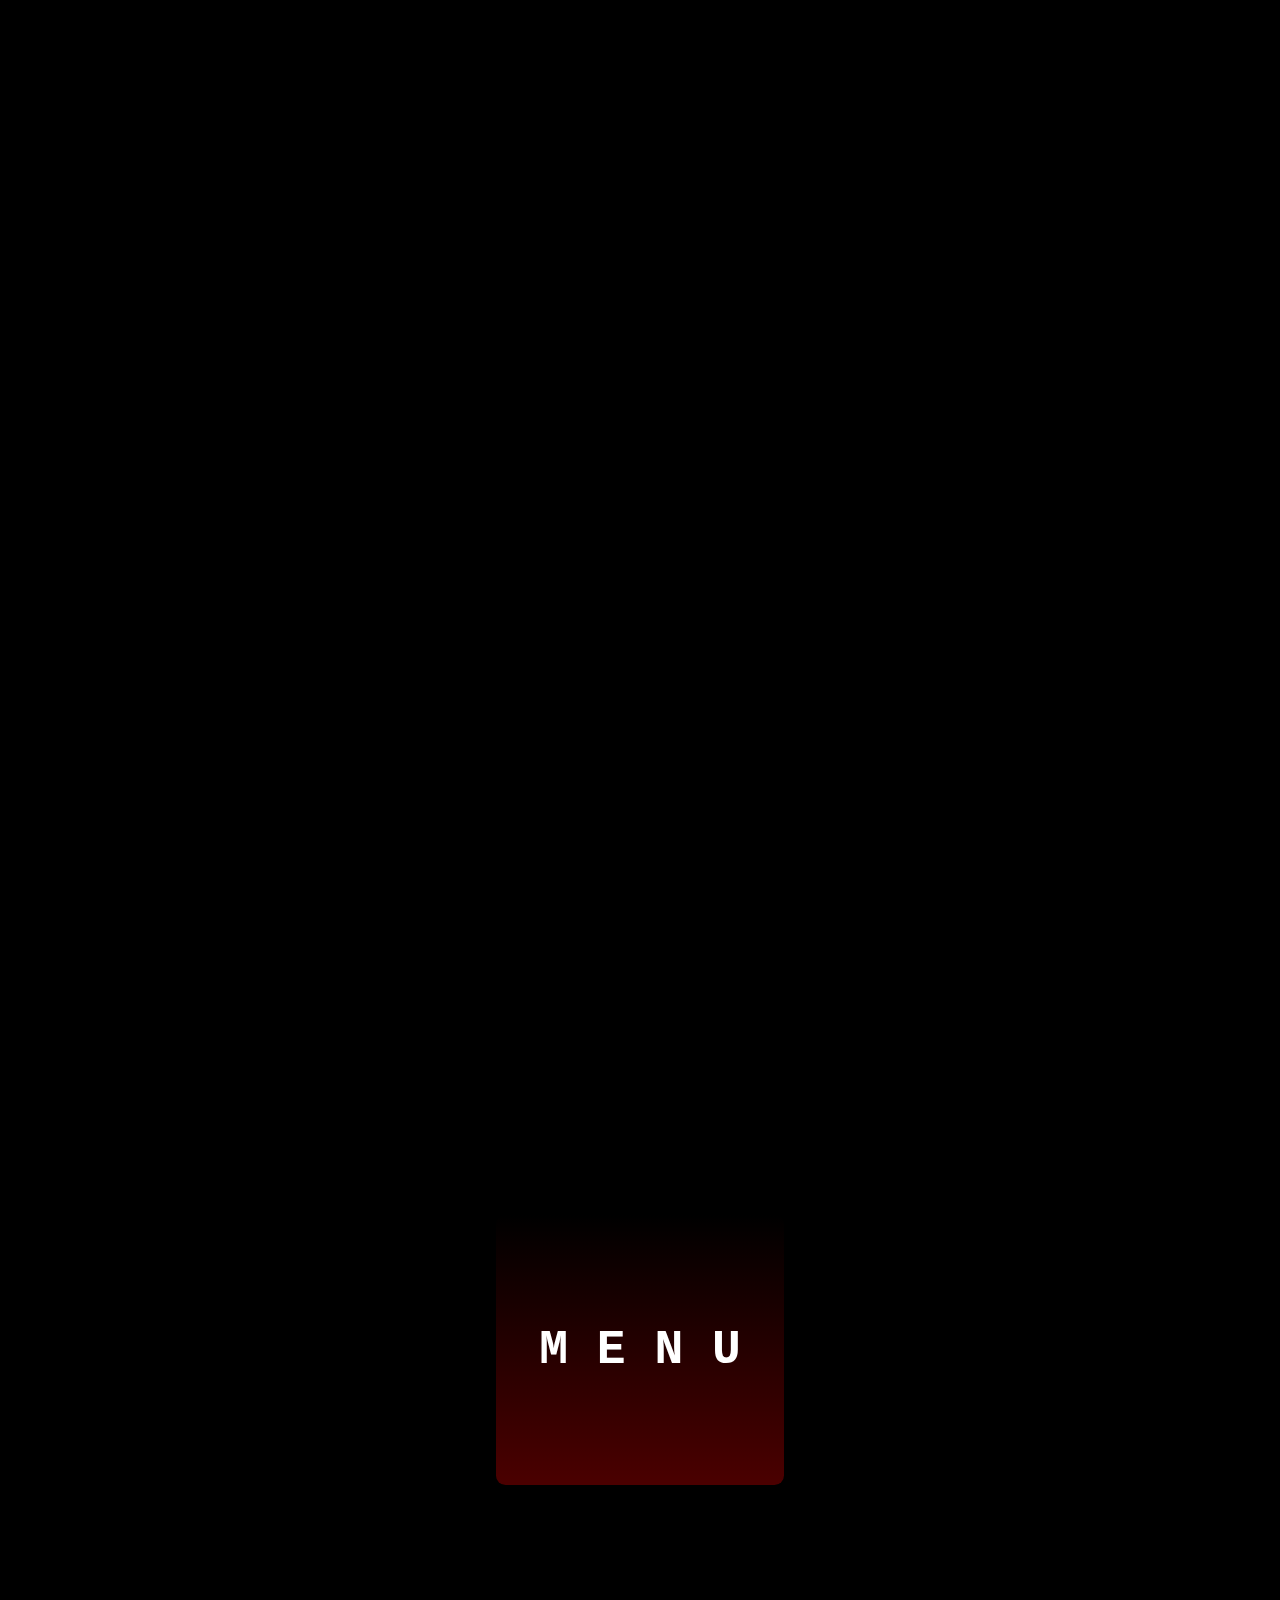
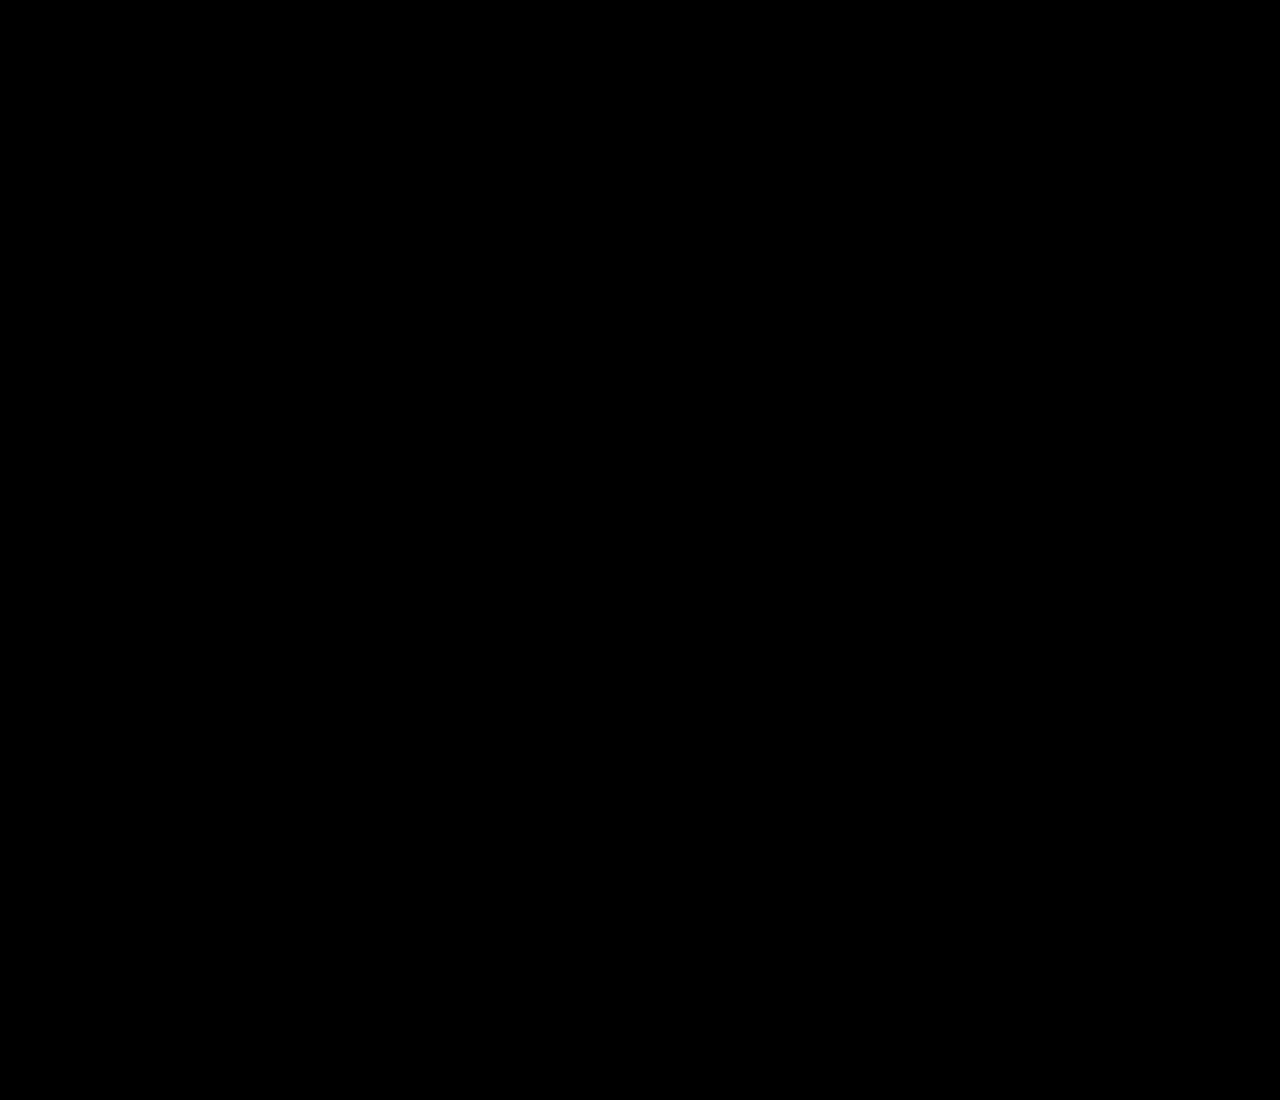
==== blogpost.html @ bfbea928 "cabecera" ====
<!DOCTYPE html>
<html lang="en">

<head>
    <meta charset="UTF-8">
    <meta http-equiv="X-UA-Compatible" content="IE=edge">
    <meta name="viewport" content="width=device-width, initial-scale=1.0">
    <link rel="stylesheet" href="/css/style.css">
    <title>Document</title>
</head>

<body>
    
<h1  class="card"  data-value="M E N U ">M E N U </h1>







    <script src="./js/scritp.js"></script>
</body>

</html>
---- css/style.css ----
.card {
  text-align: center;
  line-height: 30vh;
  font-size: 3rem;
  color: #fff;
  background-image: linear-gradient(rgba(0, 0, 0, 0.651), rgba(255, 0, 0, 0.295));
}

* {
  margin: 0;
  box-sizing: border-box;
}

:root {
  --color-primario:rgb(255, 255, 255);
}

body {
  display: grid;
  place-items: center;
  height: 300vh;
  background-color: black;
  margin: 0rem;
}

.img {
  width: 100%;
}

h1 {
  position: sticky;
  top: 0px;
  gap: 2rem;
  font-family: "Space Mono", monospace;
  font-size: clamp(3rem, 5vw, 6rem);
  color: white;
  padding: 0rem clamp(1rem, 2vw, 3rem);
  border-radius: clamp(0.4rem, 0.75vw, 1rem);
  background-image: linear-gradient(black, red);
  border-right: 4px;
  width: 10ch;
  white-space: nowrap;
  animation: typing 2s steps(10), blink 0.5s infinite step-end alternate;
  overflow: hidden;
}
h1:hover {
  background-color: white;
  color: black;
}

h2 {
  font-family: "Space Mono", monospace;
  font-size: clamp(3rem, 10vw, 10rem);
  color: white;
  padding: 0rem clamp(1rem, 2vw, 3rem);
  border-radius: clamp(0.4rem, 0.75vw, 1rem);
  border-right: 4px solid;
  width: 14ch;
  white-space: nowrap;
  animation: typing 2s steps(14), blink 0.5s infinite step-end alternate;
  overflow: hidden;
}
h2:hover {
  transform: rotate(180deg);
}

.menu {
  height: 70vh;
  background-image: linear-gradient(rgba(0, 0, 0, 0.644), rgba(255, 0, 0, 0.3490196078)), url("https://www.seresmitologicos.net/wp-content/uploads/2011/09/vampiro_murcielago.jpg");
  background-size: cover;
  background-attachment: fixed;
  background-position: center;
}

.title {
  text-align: center;
  line-height: 30vh;
  font-size: 3rem;
  color: #fff;
}

nav {
  background-color: black;
  height: 80px;
  display: flex;
  align-items: center;
  justify-content: center;
  gap: 2rem;
  position: sticky;
  top: 0px;
}

.nav__link {
  color: #fff;
  text-decoration: none;
  font-size: 1.3rem;
}

span {
  top: 0;
  position: fixed;
  z-index: 2;
  color: red;
  display: block;
  font-family: monospace;
  white-space: nowrap;
  border-right: 4px solid;
  width: 20ch;
  animation: typing 5s steps(20), blink 0.5s infinite step-end alternate;
  overflow: hidden;
}

@keyframes typing {
  from {
    width: 0;
  }
}
@keyframes blink {
  50% {
    border-color: transparent;
  }
}

/*# sourceMappingURL=style.css.map */
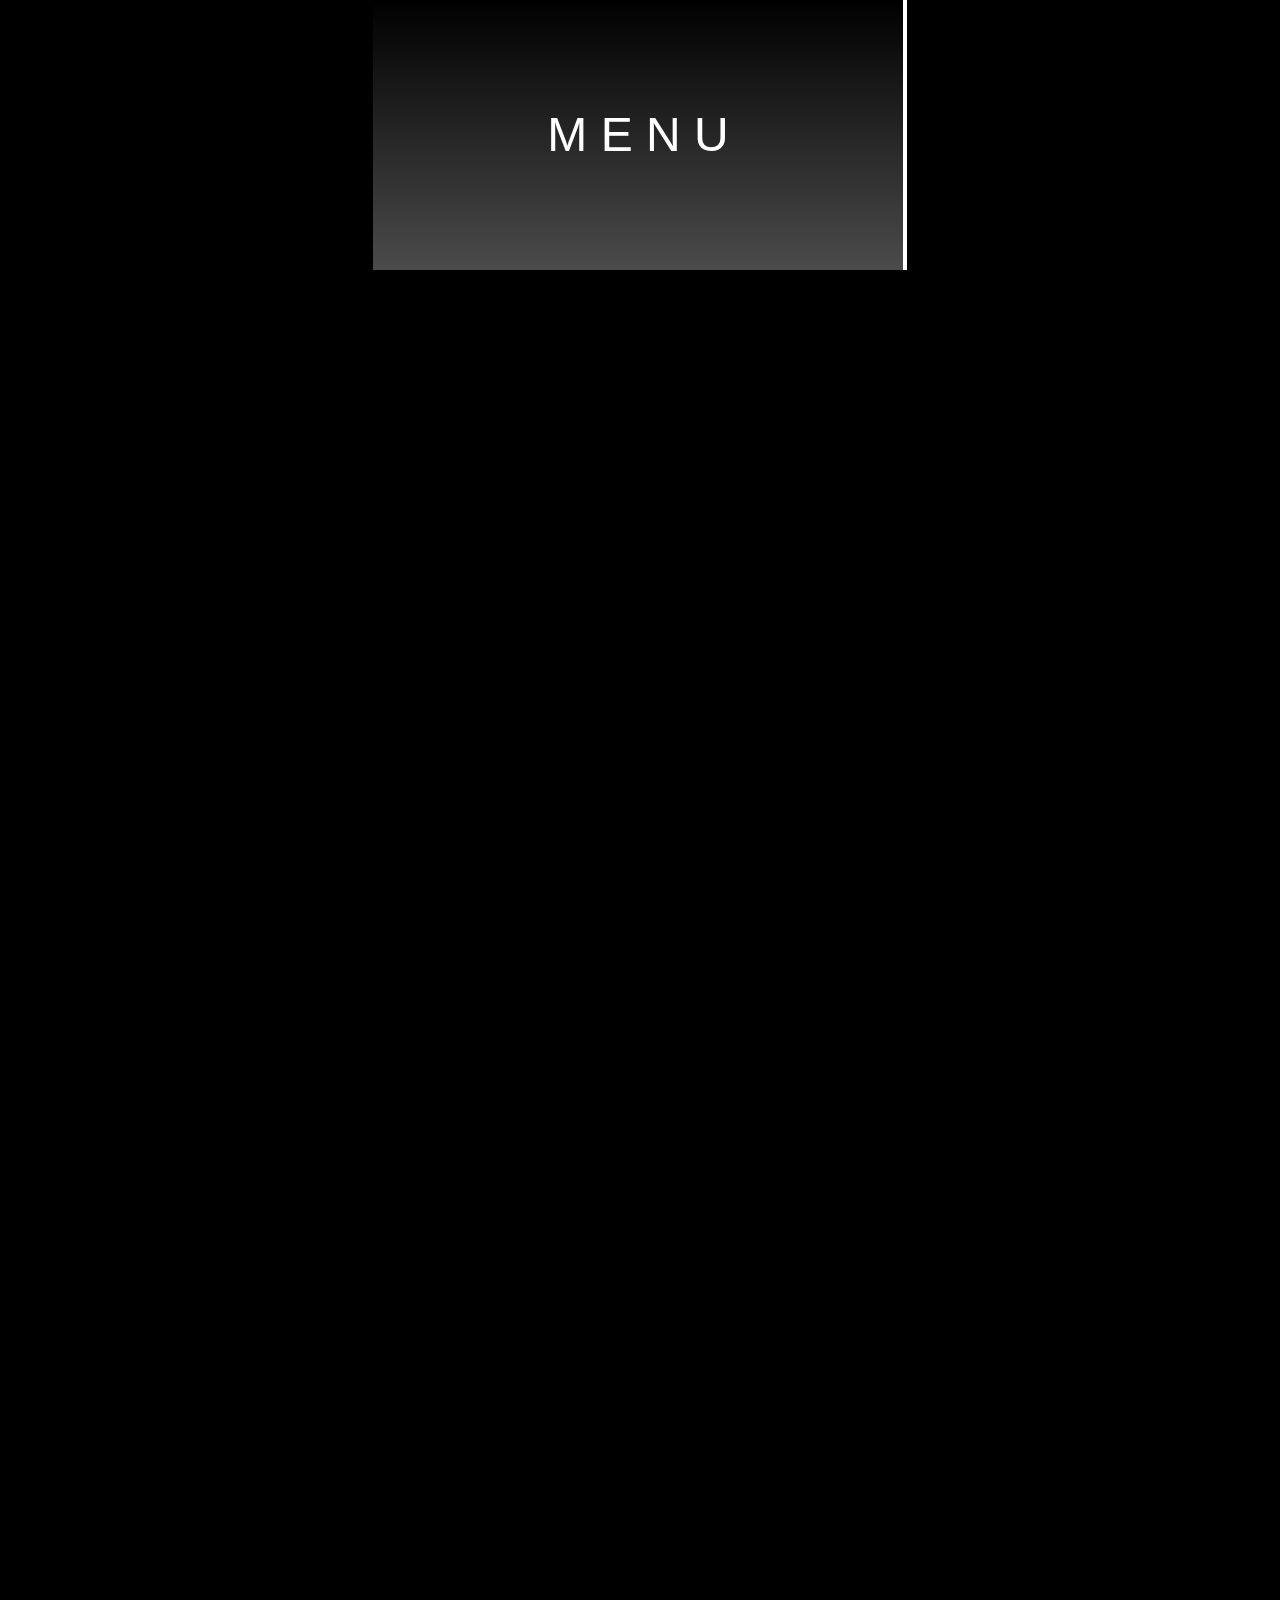
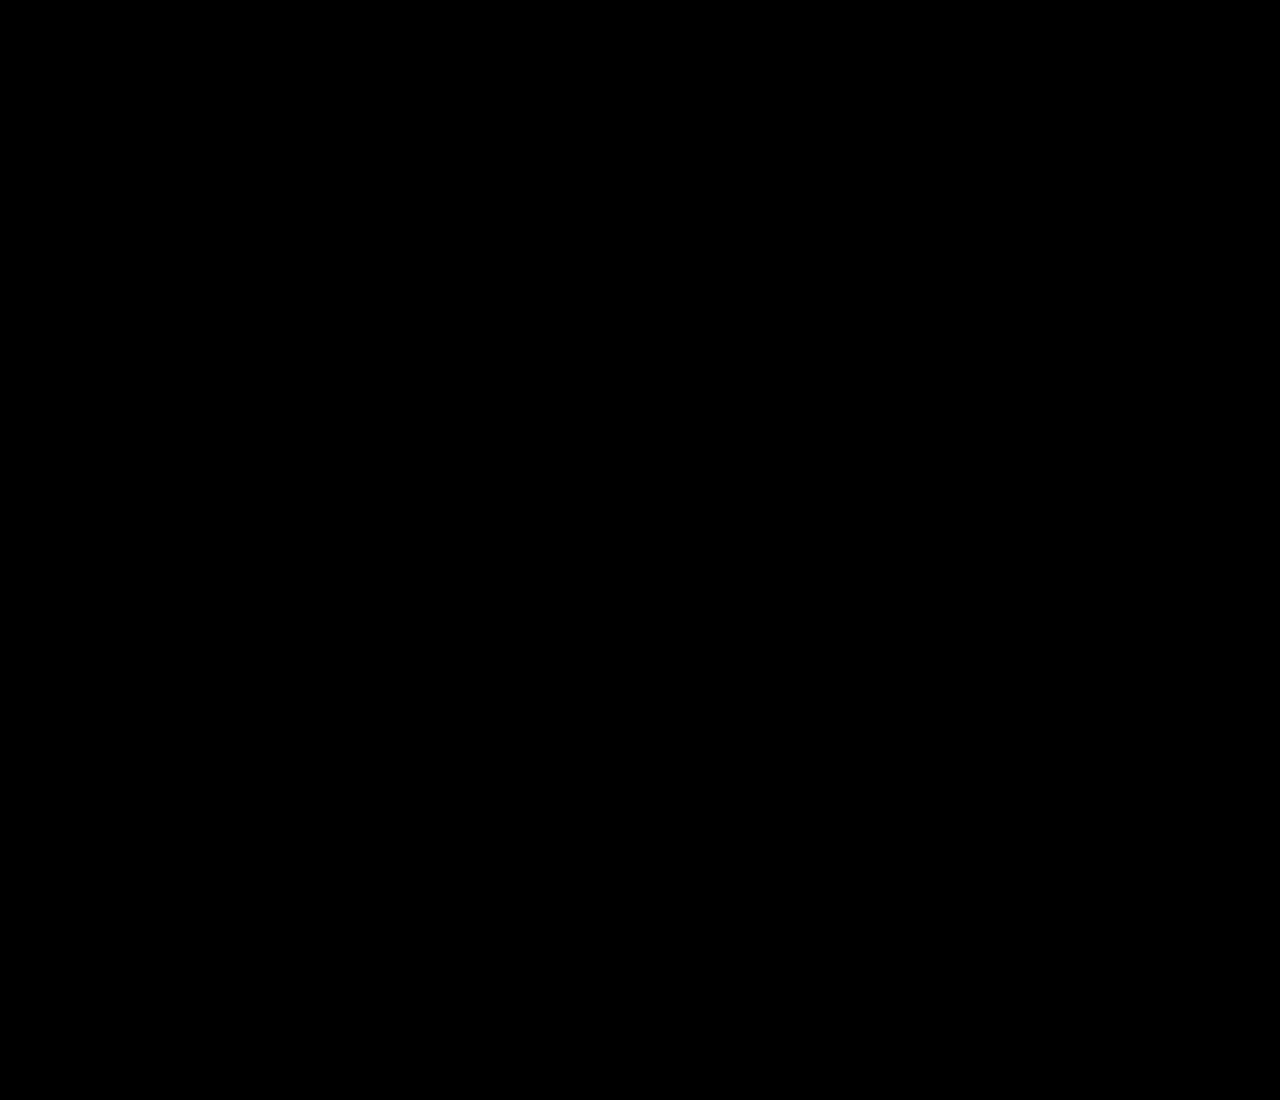
==== commit 10787ef6: "iframe" ====
--- a/blogpost.html
+++ b/blogpost.html
@@ -10,12 +10,15 @@
 </head>
 
 <body>
-    
-<h1  class="card"  data-value="M E N U ">M E N U </h1>
+
+    <span class="card" data-value="M E N U ">M E N U </span>
 
 
 
-
+    <iframe width="560" height="315" src="https://www.youtube.com/embed/VKYOiXX9HvY" title="YouTube video player"
+        frameborder="0"
+        allow="accelerometer; autoplay; clipboard-write; encrypted-media; gyroscope; picture-in-picture; web-share"
+        allowfullscreen></iframe>
 
 
 
--- a/css/style.css
+++ b/css/style.css
@@ -2,8 +2,14 @@
   text-align: center;
   line-height: 30vh;
   font-size: 3rem;
+  font-family: "Franklin Gothic Medium", "Arial Narrow", Arial, sans-serif;
   color: #fff;
-  background-image: linear-gradient(rgba(0, 0, 0, 0.651), rgba(255, 0, 0, 0.295));
+  background-image: linear-gradient(rgba(0, 0, 0, 0.178), rgba(255, 255, 255, 0.295));
+}
+
+iframe {
+  position: sticky;
+  top: 250px;
 }
 
 * {
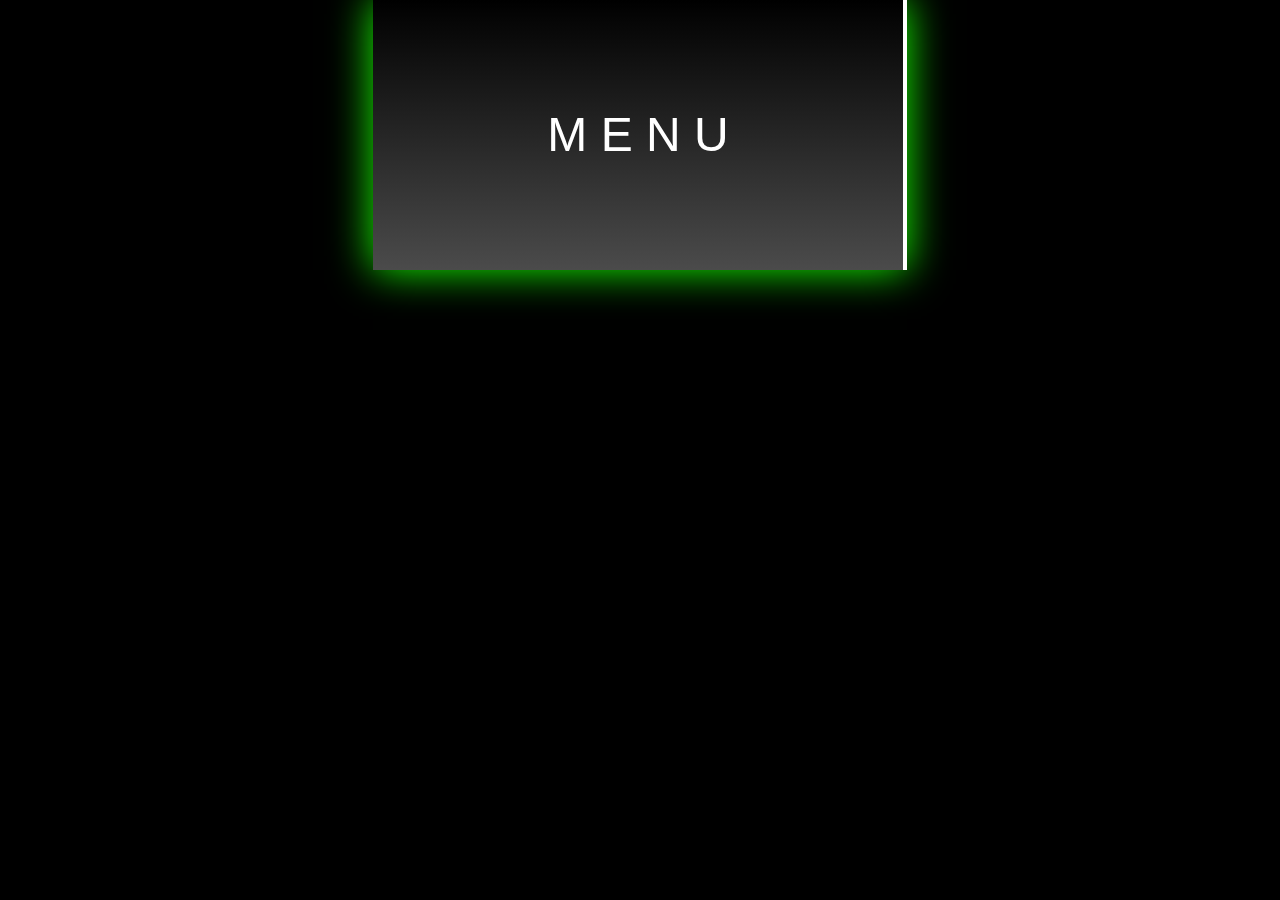
==== commit c02817bd: "conflictos" ====
--- a/blogpost.html
+++ b/blogpost.html
@@ -10,8 +10,8 @@
 </head>
 
 <body>
-
-    <span class="card" data-value="M E N U ">M E N U </span>
+    
+<span  class="card" data-value="M E N U ">M E N U </span>
 
 
 
--- a/css/style.css
+++ b/css/style.css
@@ -1,3 +1,18 @@
+.card {
+  text-align: center;
+  line-height: 10vh;
+  font-size: 3rem;
+  color: #fff;
+  background-image: linear-gradient(rgba(0, 0, 0, 0.651), rgba(0, 255, 170, 0.295));
+  box-shadow: 0 0 40px rgb(21, 255, 0);
+  transition: all 500ms ease;
+}
+.card:hover {
+  transition: all 1000ms ease-in;
+  color: green;
+  background: url("[data-uri]");
+}
+
 .card {
   text-align: center;
   line-height: 30vh;
@@ -24,7 +39,7 @@
 body {
   display: grid;
   place-items: center;
-  height: 300vh;
+  height: 100vh;
   background-color: black;
   margin: 0rem;
 }
@@ -35,7 +50,7 @@
 
 h1 {
   position: sticky;
-  top: 0px;
+  top: 10px;
   gap: 2rem;
   font-family: "Space Mono", monospace;
   font-size: clamp(3rem, 5vw, 6rem);
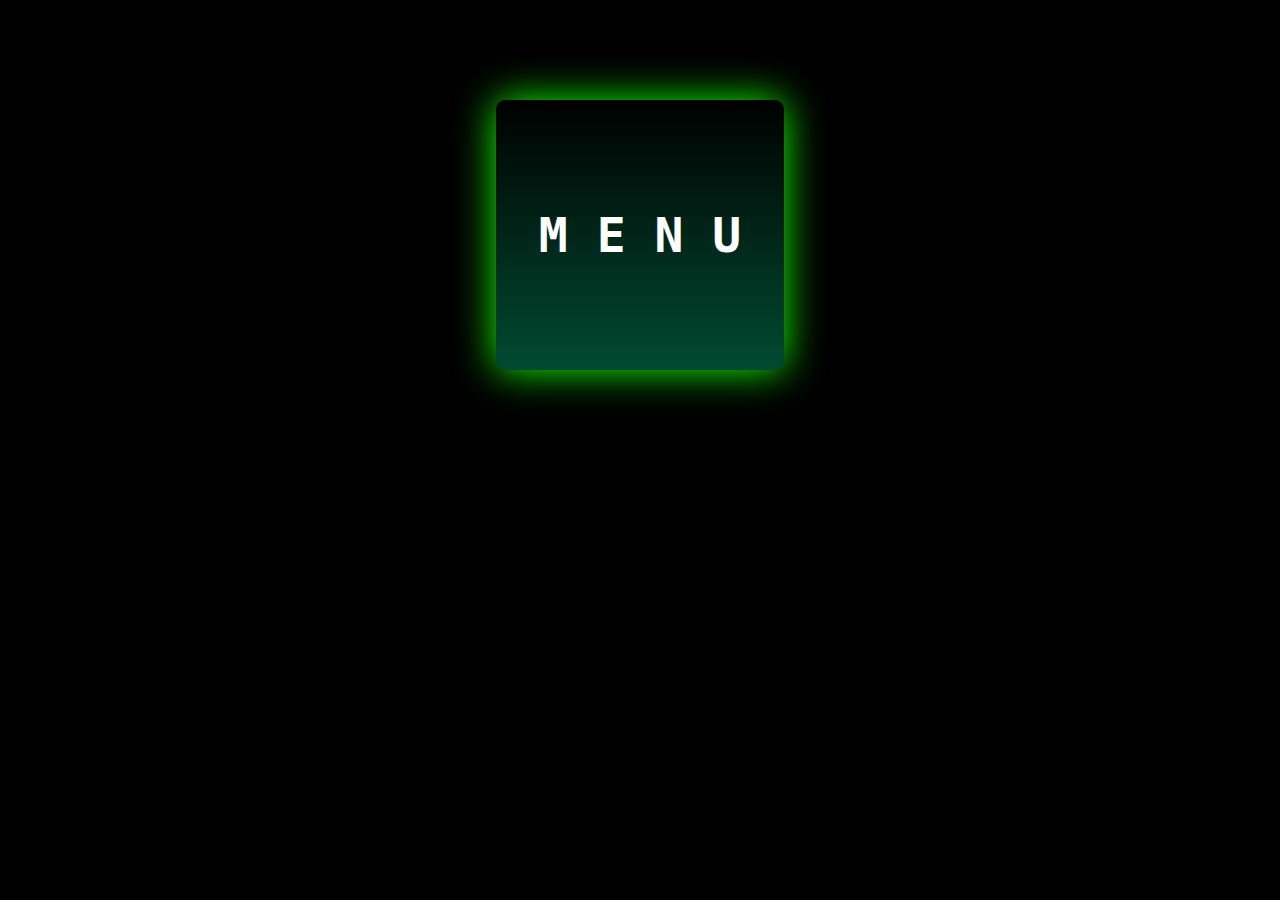
==== commit ad9d3879: "iframe\styles" ====
--- a/blogpost.html
+++ b/blogpost.html
@@ -11,7 +11,7 @@
 
 <body>
     
-<span  class="card" data-value="M E N U ">M E N U </span>
+<h1  class="card" data-value="M E N U ">M E N U </h1>
 
 
 
--- a/css/style.css
+++ b/css/style.css
@@ -1,6 +1,8 @@
 .card {
+  position: sticky;
+  top: 100px;
   text-align: center;
-  line-height: 10vh;
+  line-height: 30vh;
   font-size: 3rem;
   color: #fff;
   background-image: linear-gradient(rgba(0, 0, 0, 0.651), rgba(0, 255, 170, 0.295));
@@ -11,15 +13,6 @@
   transition: all 1000ms ease-in;
   color: green;
   background: url("[data-uri]");
-}
-
-.card {
-  text-align: center;
-  line-height: 30vh;
-  font-size: 3rem;
-  font-family: "Franklin Gothic Medium", "Arial Narrow", Arial, sans-serif;
-  color: #fff;
-  background-image: linear-gradient(rgba(0, 0, 0, 0.178), rgba(255, 255, 255, 0.295));
 }
 
 iframe {
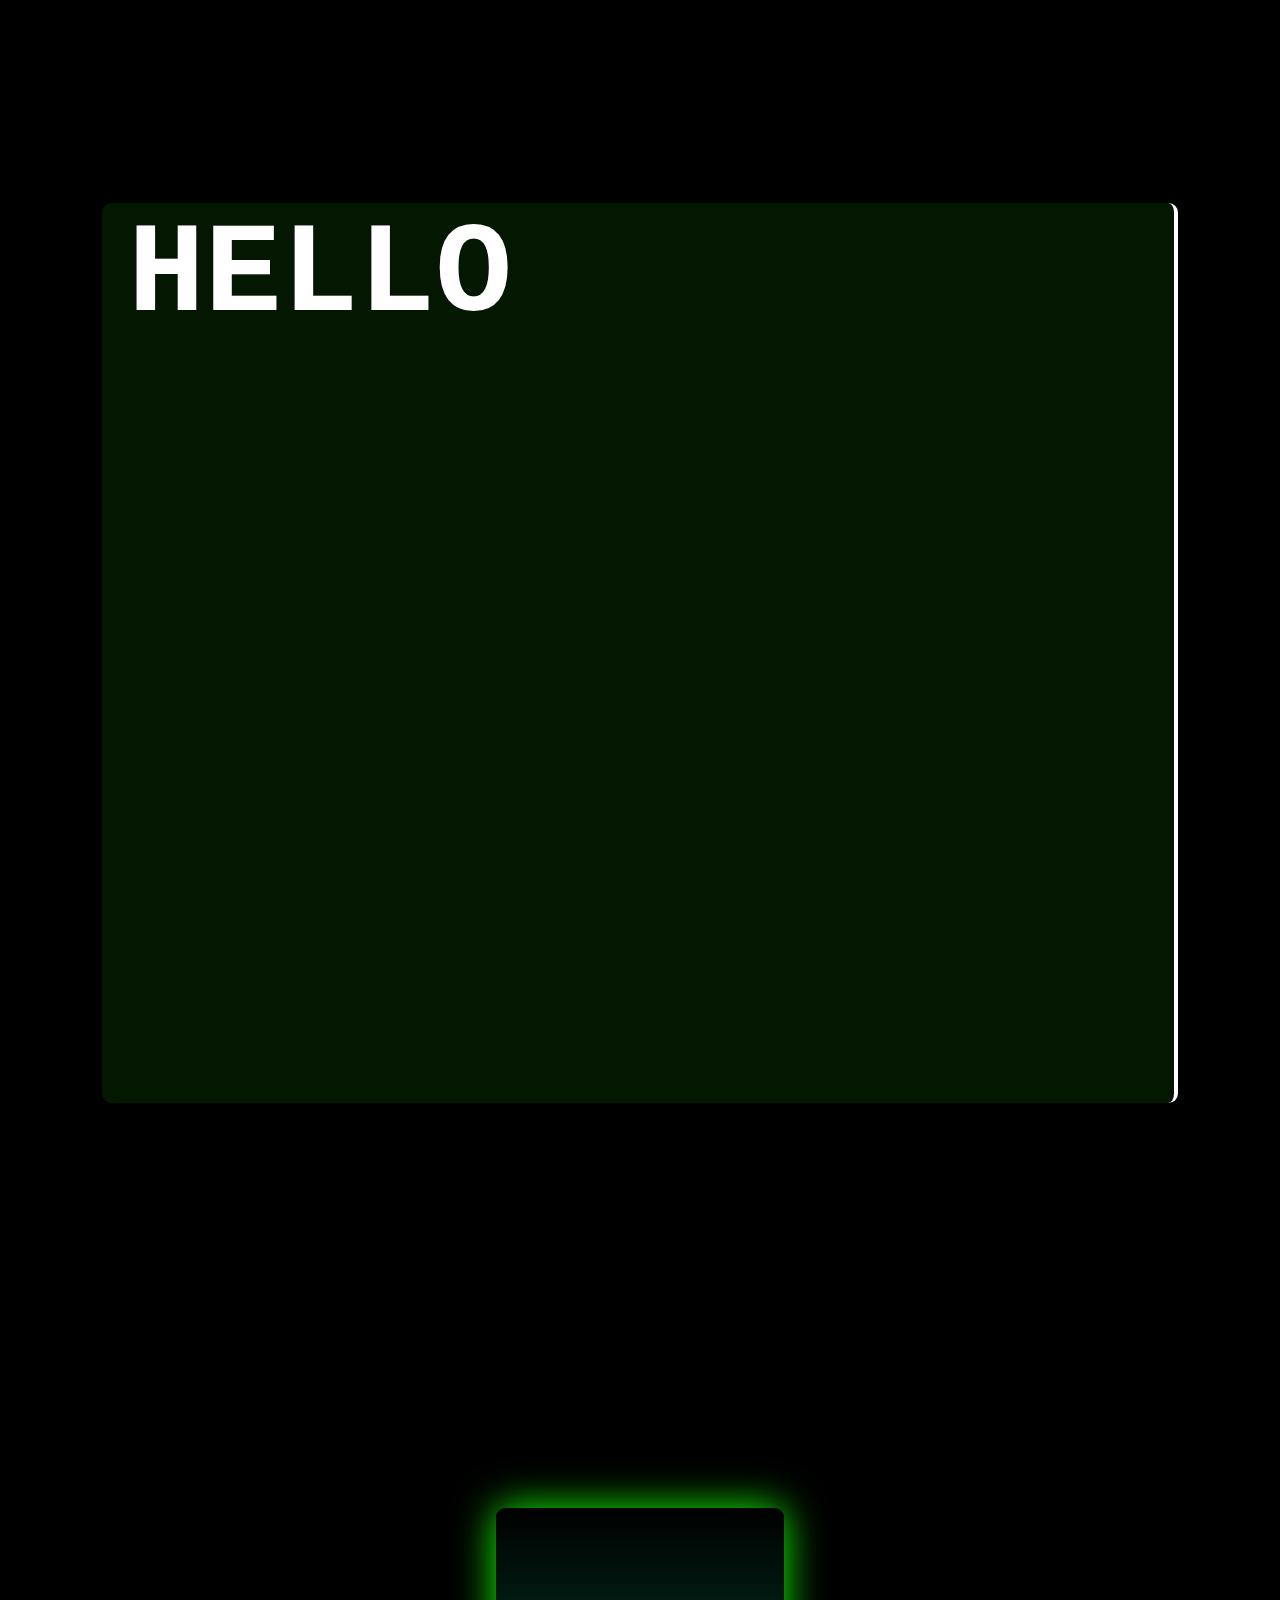
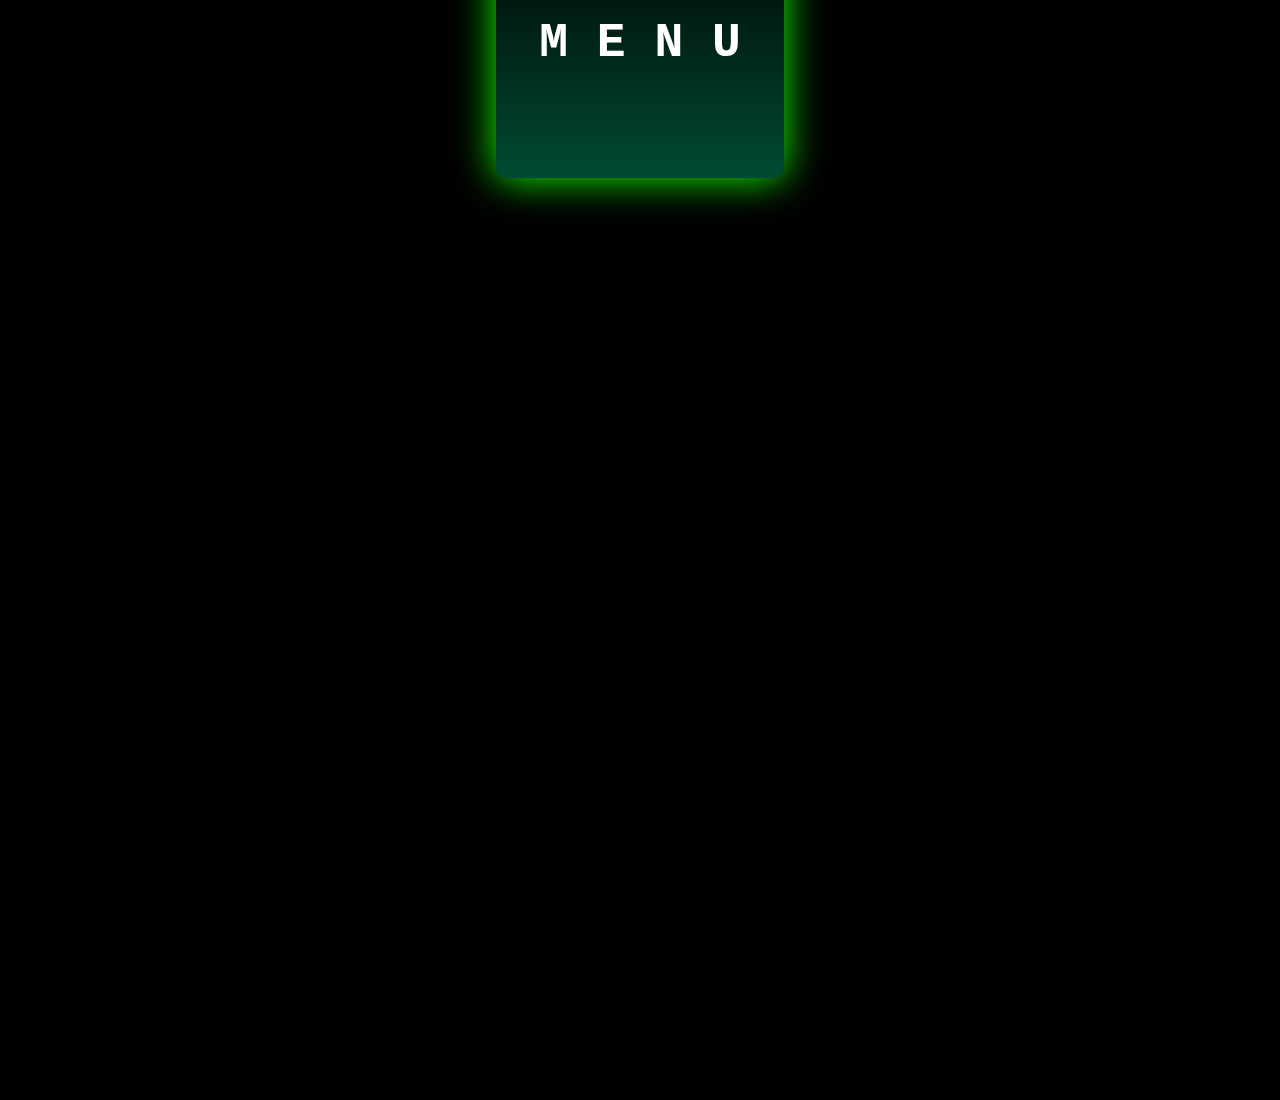
==== commit 24cf5616: "iframe\styles2" ====
--- a/blogpost.html
+++ b/blogpost.html
@@ -10,6 +10,8 @@
 </head>
 
 <body>
+
+    <h2 ta-value="M E N U " >HELLO</h2>
     
 <h1  class="card" data-value="M E N U ">M E N U </h1>
 
--- a/css/style.css
+++ b/css/style.css
@@ -1,6 +1,7 @@
 .card {
   position: sticky;
-  top: 100px;
+  top: 10px;
+  z-index: 2;
   text-align: center;
   line-height: 30vh;
   font-size: 3rem;
@@ -17,7 +18,7 @@
 
 iframe {
   position: sticky;
-  top: 250px;
+  top: 20px;
 }
 
 * {
@@ -32,7 +33,7 @@
 body {
   display: grid;
   place-items: center;
-  height: 100vh;
+  height: 300vh;
   background-color: black;
   margin: 0rem;
 }
@@ -63,11 +64,16 @@
 }
 
 h2 {
+  position: sticky;
+  top: 10PX;
+  height: 100vh;
+  z-index: 0;
   font-family: "Space Mono", monospace;
   font-size: clamp(3rem, 10vw, 10rem);
   color: white;
   padding: 0rem clamp(1rem, 2vw, 3rem);
   border-radius: clamp(0.4rem, 0.75vw, 1rem);
+  background-color: rgba(46, 250, 6, 0.089);
   border-right: 4px solid;
   width: 14ch;
   white-space: nowrap;
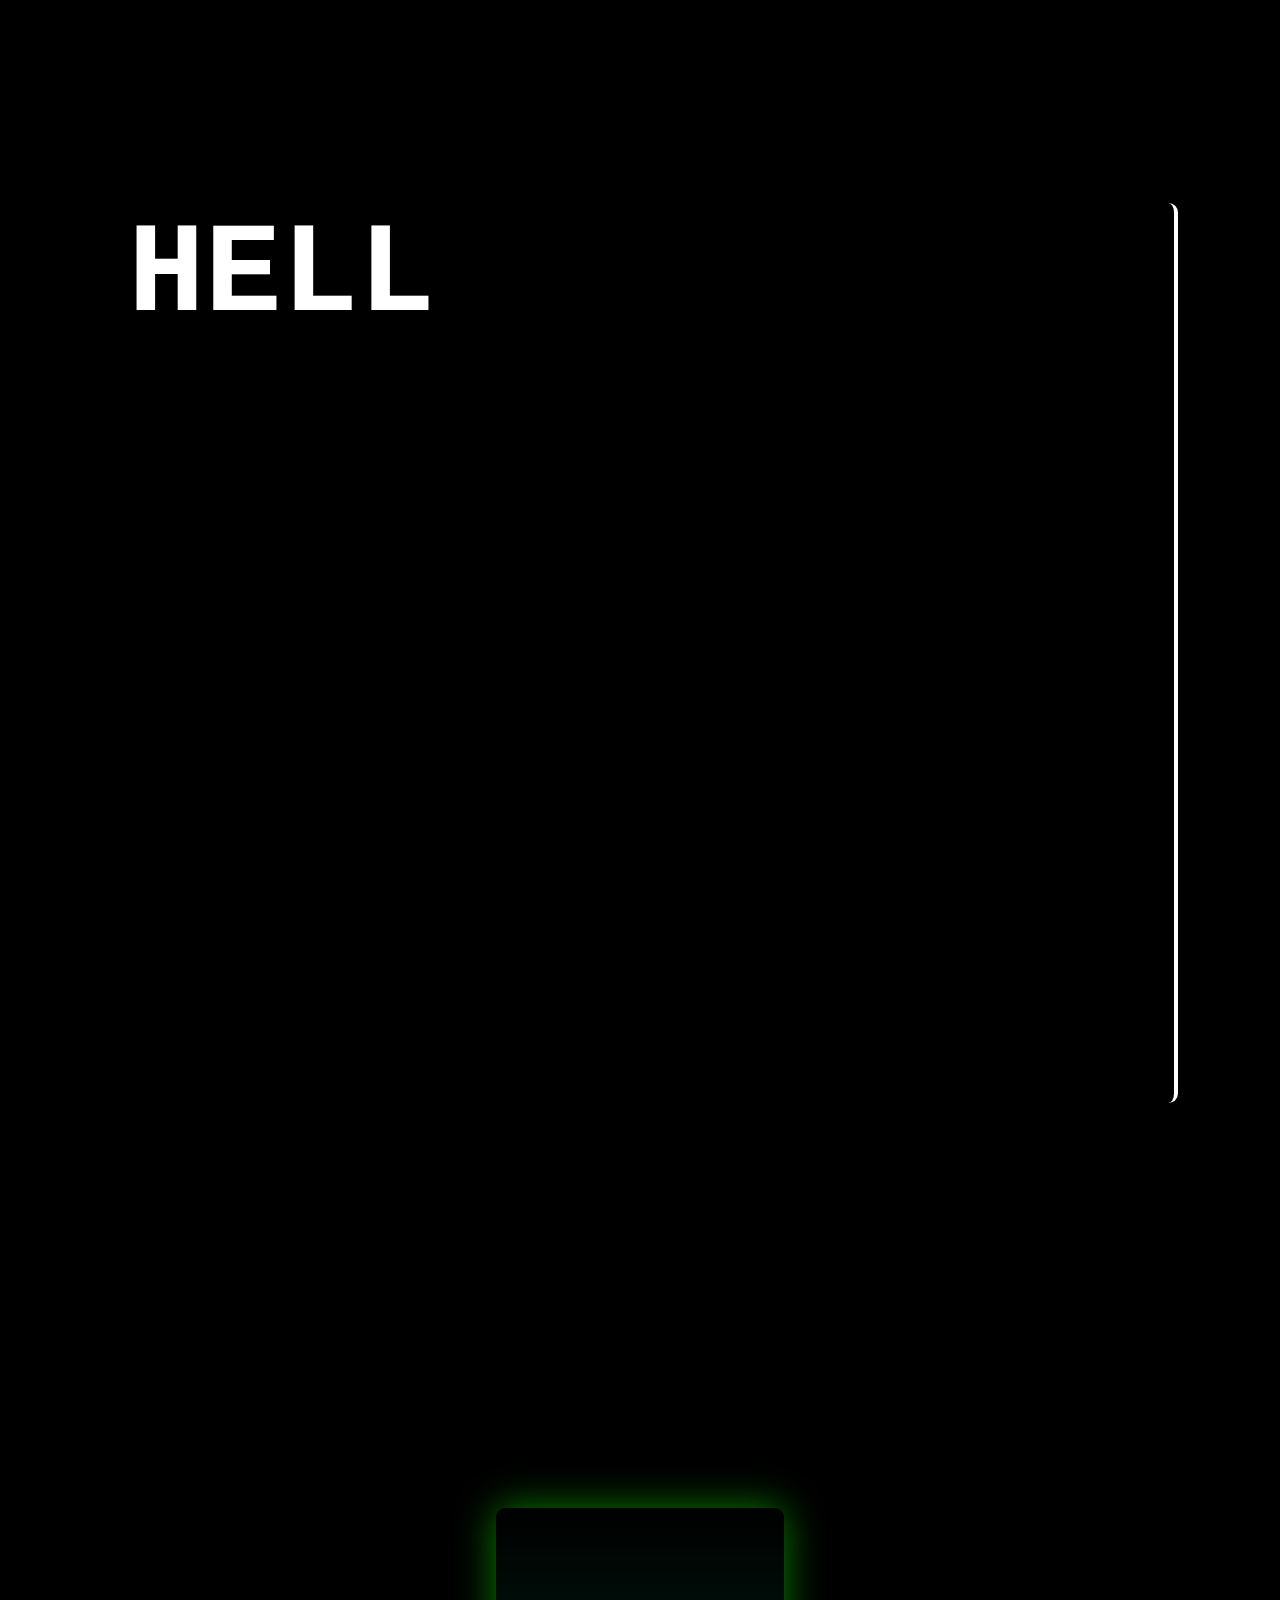
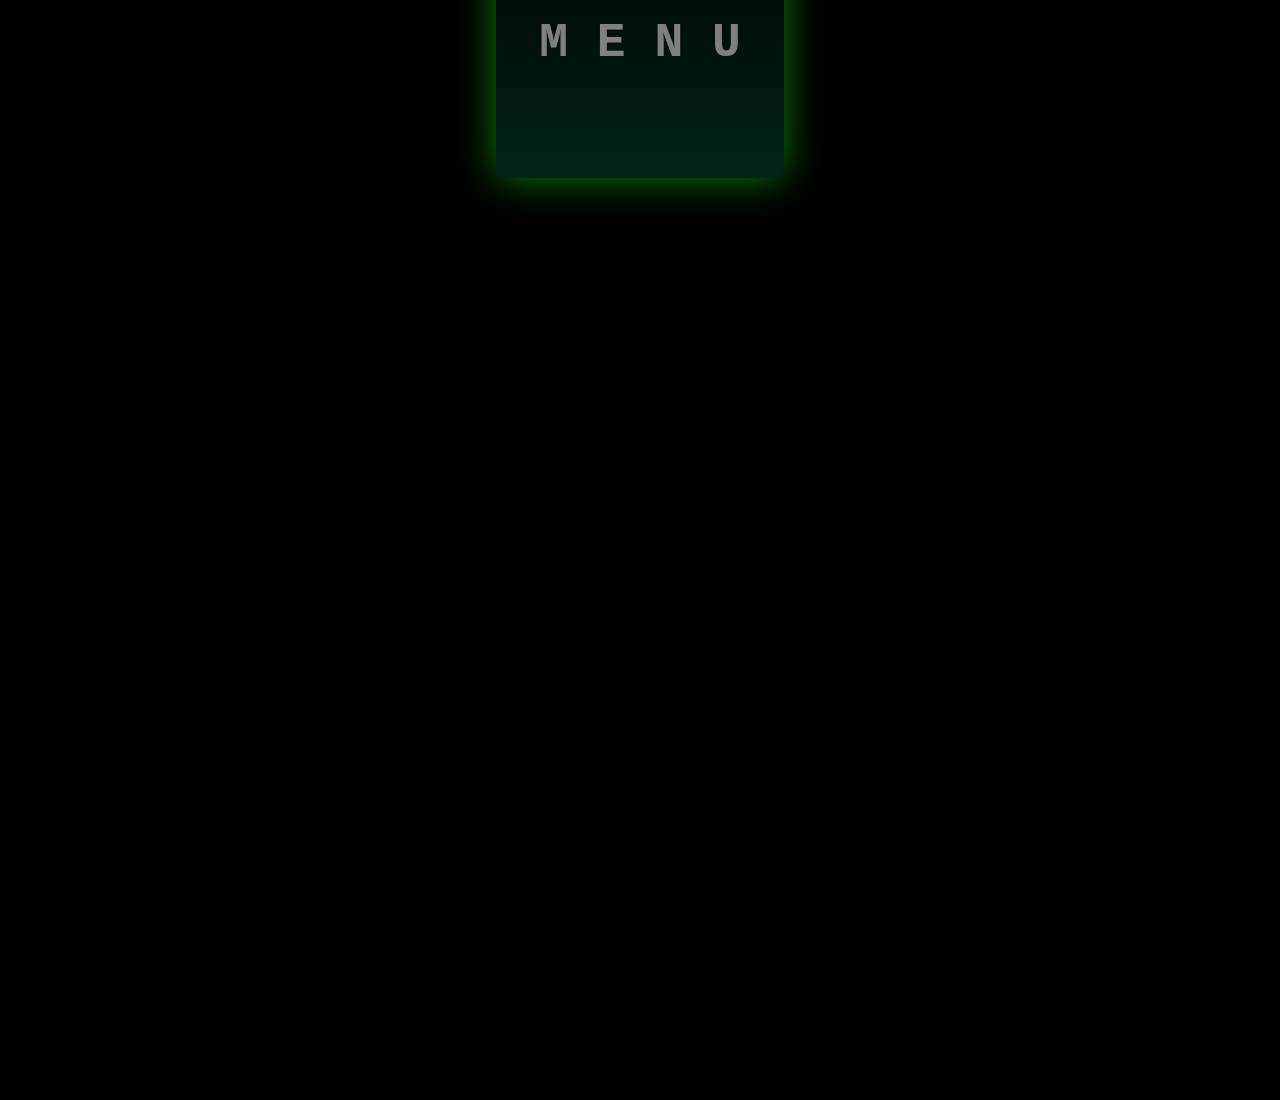
==== commit 23d75c35: "'fin de estilos'" ====
--- a/blogpost.html
+++ b/blogpost.html
@@ -11,7 +11,7 @@
 
 <body>
 
-    <h2 ta-value="M E N U " >HELLO</h2>
+    <h2 ta-value="M E N U " >HELL</h2>
     
 <h1  class="card" data-value="M E N U ">M E N U </h1>
 
--- a/css/style.css
+++ b/css/style.css
@@ -1,8 +1,9 @@
 .card {
   position: sticky;
-  top: 10px;
+  top: 400px;
   z-index: 2;
   text-align: center;
+  opacity: 0.5;
   line-height: 30vh;
   font-size: 3rem;
   color: #fff;
@@ -18,7 +19,7 @@
 
 iframe {
   position: sticky;
-  top: 20px;
+  top: -100px;
 }
 
 * {
@@ -65,7 +66,7 @@
 
 h2 {
   position: sticky;
-  top: 10PX;
+  top: 200PX;
   height: 100vh;
   z-index: 0;
   font-family: "Space Mono", monospace;
@@ -73,7 +74,6 @@
   color: white;
   padding: 0rem clamp(1rem, 2vw, 3rem);
   border-radius: clamp(0.4rem, 0.75vw, 1rem);
-  background-color: rgba(46, 250, 6, 0.089);
   border-right: 4px solid;
   width: 14ch;
   white-space: nowrap;
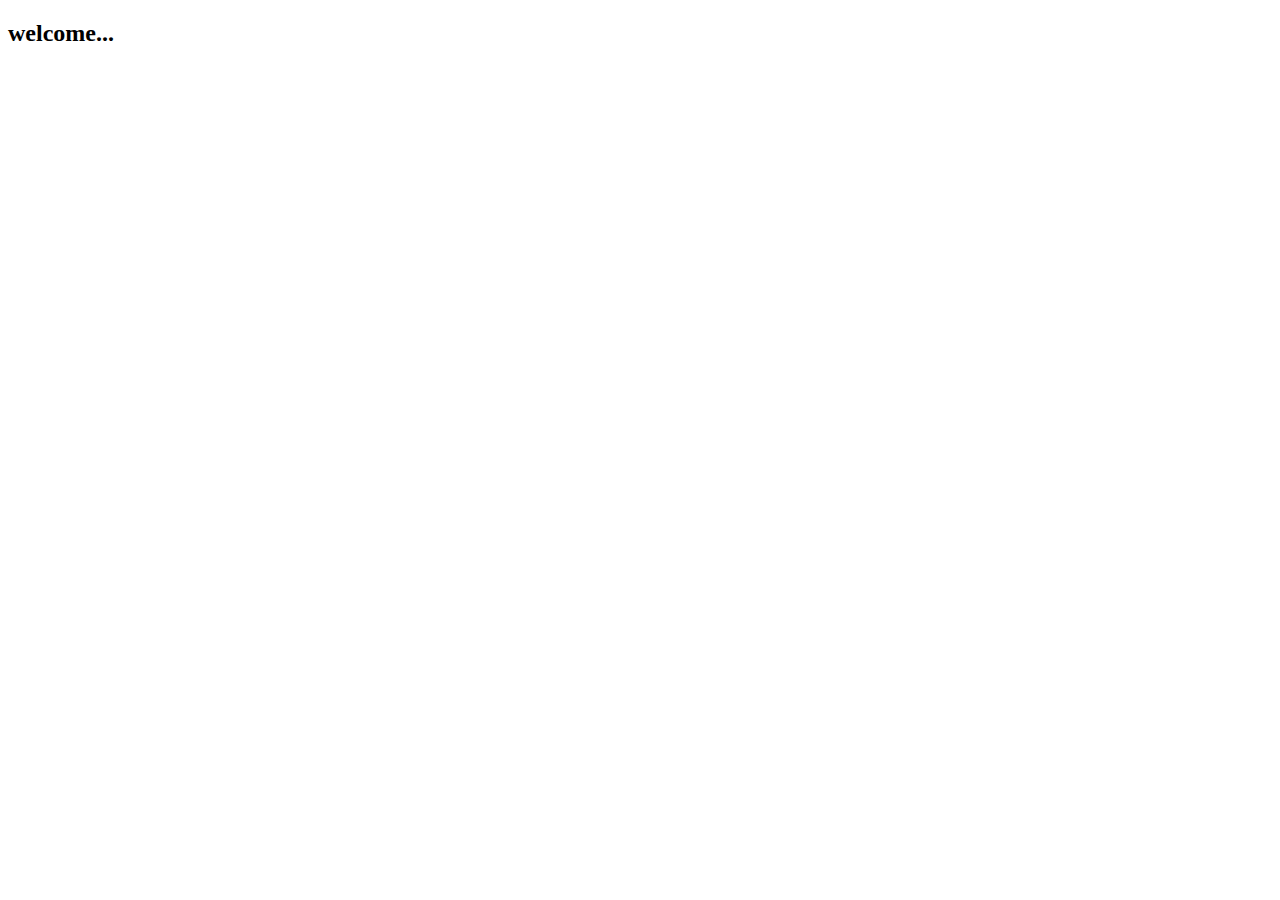
==== commit 36f0e493: "index" ====
--- a/blogpost.html
+++ b/blogpost.html
@@ -11,17 +11,17 @@
 
 <body>
 
-    <h2 ta-value="M E N U " >HELL</h2>
+    <h2 >welcome...</h2>
     
-<h1  class="card" data-value="M E N U ">M E N U </h1>
+<!-- <h1  class="card" data-value="M E N U ">M E N U </h1>
+ -->
 
-
-
+<!-- 
     <iframe width="560" height="315" src="https://www.youtube.com/embed/VKYOiXX9HvY" title="YouTube video player"
         frameborder="0"
         allow="accelerometer; autoplay; clipboard-write; encrypted-media; gyroscope; picture-in-picture; web-share"
         allowfullscreen></iframe>
-
+ -->
 
 
     <script src="./js/scritp.js"></script>
--- a/css/style.css
+++ b/css/style.css
@@ -1,144 +1,148 @@
-.card {
-  position: sticky;
-  top: 400px;
-  z-index: 2;
-  text-align: center;
-  opacity: 0.5;
-  line-height: 30vh;
-  font-size: 3rem;
-  color: #fff;
-  background-image: linear-gradient(rgba(0, 0, 0, 0.651), rgba(0, 255, 170, 0.295));
-  box-shadow: 0 0 40px rgb(21, 255, 0);
-  transition: all 500ms ease;
-}
-.card:hover {
-  transition: all 1000ms ease-in;
-  color: green;
-  background: url("[data-uri]");
+/* @use 'menu';
+
+*{
+    margin: 0;
+    box-sizing: border-box;  
+ }
+:root{
+
+--color-primario:rgb(255, 255, 255);
+
 }
 
-iframe {
-  position: sticky;
-  top: -100px;
-}
+body{
+    display: grid;
+  place-items: center;
 
-* {
-  margin: 0;
-  box-sizing: border-box;
-}
 
-:root {
-  --color-primario:rgb(255, 255, 255);
-}
+  margin: 0rem;
 
-body {
-  display: grid;
-  place-items: center;
-  height: 300vh;
-  background-color: black;
-  margin: 0rem;
 }
 
 .img {
-  width: 100%;
+   width: 100%;
+}
+h1{
+
+    position: sticky;
+    top:10px;
+    gap:2rem;
+    font-family: 'Space Mono', monospace;
+    font-size: clamp(3rem, 5vw, 6rem);
+    color: white;
+    padding: 0rem clamp(1rem, 2vw, 3rem);
+    border-radius: clamp(0.4rem, 0.75vw, 1rem);  
+    background-image: linear-gradient(black,red);
+
+    border-right: 4px;
+    width: 10ch;
+    white-space:nowrap;
+    animation: typing  2s steps(10),
+    blink .5s infinite step-end alternate;
+    overflow: hidden;
+    &:hover { 
+
+        background-color: white;
+  color: rgb(240, 238, 238);
+    }
+}
+h2{
+    position: fixed;
+    width:  0 100px;
+    top: 50%;
+
+    z-index: 0;
+    font-family: 'Space Mono', monospace;
+  font-size: clamp(3rem, 10vw, 10rem);
+  color: rgba(0, 0, 0, 0.856);
+  padding: 0rem clamp(1rem, 2vw, 3rem);
+  border-radius: clamp(0.4rem, 0.75vw, 1rem); 
+  text-shadow: 0 0 60px  rgb(81, 255, 0);
+  text-transform: uppercase;
+  transition: all 2s ease-in-out;
+
+  border-right: 4px solid rgb(81, 255, 0);
+
+  width:11ch;
+  white-space:nowrap;
+  animation: typing  3s steps(14),
+  blink .5s infinite step-end alternate;
+  overflow: hidden;   
+
+
+
+
+
+    &:hover { 
+        transition: all 2s ease-in-out;
+        background-color: white;
+  color: rgb(240, 238, 238);
+    }
 }
 
-h1 {
-  position: sticky;
-  top: 10px;
-  gap: 2rem;
-  font-family: "Space Mono", monospace;
-  font-size: clamp(3rem, 5vw, 6rem);
-  color: white;
-  padding: 0rem clamp(1rem, 2vw, 3rem);
-  border-radius: clamp(0.4rem, 0.75vw, 1rem);
-  background-image: linear-gradient(black, red);
-  border-right: 4px;
-  width: 10ch;
-  white-space: nowrap;
-  animation: typing 2s steps(10), blink 0.5s infinite step-end alternate;
-  overflow: hidden;
-}
-h1:hover {
-  background-color: white;
-  color: black;
+.menu{
+    height: 70vh;
+    background-image: 
+    linear-gradient(rgba(0, 0, 0, 0.644) ,#ff000059),url('https://www.seresmitologicos.net/wp-content/uploads/2011/09/vampiro_murcielago.jpg');
+    background-size: cover;
+    background-attachment: fixed;
+    background-position: center;
+
 }
 
-h2 {
-  position: sticky;
-  top: 200PX;
-  height: 100vh;
-  z-index: 0;
-  font-family: "Space Mono", monospace;
-  font-size: clamp(3rem, 10vw, 10rem);
-  color: white;
-  padding: 0rem clamp(1rem, 2vw, 3rem);
-  border-radius: clamp(0.4rem, 0.75vw, 1rem);
-  border-right: 4px solid;
-  width: 14ch;
-  white-space: nowrap;
-  animation: typing 2s steps(14), blink 0.5s infinite step-end alternate;
-  overflow: hidden;
-}
-h2:hover {
-  transform: rotate(180deg);
+.title{
+    text-align: center;
+    line-height: 30vh;
+    font-size: 3rem;
+    color: #fff;
 }
 
-.menu {
-  height: 70vh;
-  background-image: linear-gradient(rgba(0, 0, 0, 0.644), rgba(255, 0, 0, 0.3490196078)), url("https://www.seresmitologicos.net/wp-content/uploads/2011/09/vampiro_murcielago.jpg");
-  background-size: cover;
-  background-attachment: fixed;
-  background-position: center;
+
+nav{
+    background-color: black;
+    height: 80px;
+    display: flex;
+    align-items: center;
+    justify-content: center;
+    gap: 2rem;
+    position: sticky;
+    top: 0px;
+}
+.nav__link{
+    color: #fff;
+    text-decoration: none;
+    font-size: 1.3rem;
 }
 
-.title {
-  text-align: center;
-  line-height: 30vh;
-  font-size: 3rem;
-  color: #fff;
+
+
+span{
+    top: 0;
+    position: fixed;
+    z-index: 2;
+    color: red;
+    display: block;
+    font-family: monospace;
+    white-space: nowrap;
+    border-right:  4px solid;
+    width: 20ch;
+
+    animation: typing 5s steps(20),
+    blink .5s infinite step-end alternate;
+    overflow: hidden;  
 }
 
-nav {
-  background-color: black;
-  height: 80px;
-  display: flex;
-  align-items: center;
-  justify-content: center;
-  gap: 2rem;
-  position: sticky;
-  top: 0px;
-}
-
-.nav__link {
-  color: #fff;
-  text-decoration: none;
-  font-size: 1.3rem;
-}
-
-span {
-  top: 0;
-  position: fixed;
-  z-index: 2;
-  color: red;
-  display: block;
-  font-family: monospace;
-  white-space: nowrap;
-  border-right: 4px solid;
-  width: 20ch;
-  animation: typing 5s steps(20), blink 0.5s infinite step-end alternate;
-  overflow: hidden;
-}
-
-@keyframes typing {
-  from {
-    width: 0;
-  }
+@keyframes typing 
+{
+from{
+ width: 0;
+}    
 }
 @keyframes blink {
-  50% {
-    border-color: transparent;
-  }
-}
+    50%{
+        border-color:transparent ;
+    }
+
+} */
 
 /*# sourceMappingURL=style.css.map */
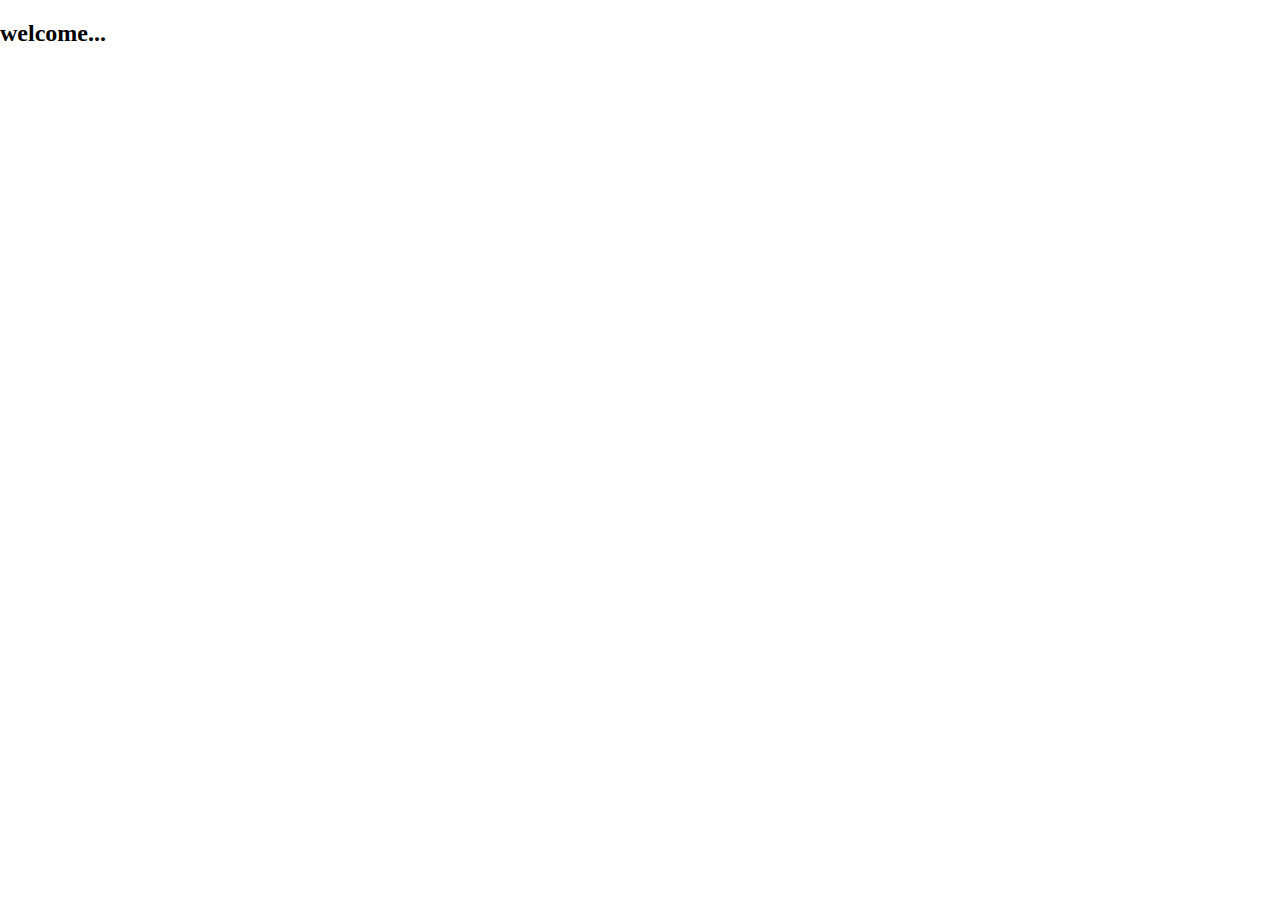
==== commit 2c4fbf80: "que paso" ====
--- a/blogpost.html
+++ b/blogpost.html
@@ -10,10 +10,10 @@
 </head>
 
 <body>
-
+    
     <h2 >welcome...</h2>
     
-<!-- <h1  class="card" data-value="M E N U ">M E N U </h1>
+    <!-- <h1  class="card" data-value="M E N U ">M E N U </h1>
  -->
 
 <!-- 
--- a/css/style.css
+++ b/css/style.css
@@ -1,6 +1,79 @@
-/* @use 'menu';
-
-*{
+footer {
+  border-radius: 50px;
+  background: #e0e0e0;
+  box-shadow: 21px 21px 42px #e0e0e0, -21px -21px 42px #ffffff;
+}
+
+.header__title {
+  border-radius: 5px;
+  background: #e0e0e0;
+  box-shadow: 10px 10px 20px #e0e0e0, -10px -10px 20px #ffffff;
+}
+
+.header {
+  text-align: center;
+  height: 100vh;
+  width: 150vw;
+  overflow: hidden;
+  margin: 4rem;
+  display: grid;
+  grid-template-columns: 25% 50%;
+  grid-template-rows: 10vw;
+}
+.header__title {
+  margin: 20px;
+  position: relative;
+  width: 24rem;
+  height: 2rem;
+  top: 25rem;
+}
+.header__img {
+  align-items: center;
+  margin: 6rem 1rem;
+  line-height: 100vh;
+  height: 40rem;
+  width: 40rem;
+}
+.header__img img {
+  box-shadow: 0 0 1rem blueviolet;
+  border: 2px solid black;
+  height: 100%;
+  width: 100%;
+}
+
+.footer {
+  align-items: center;
+  margin-left: 10rem;
+}
+
+.footer-tittle {
+  margin-left: 10rem;
+  width: 28ch;
+  white-space: nowrap;
+  border-right: 4px solid rgb(81, 255, 0);
+  animation: typing 3s steps(14), blink 0.5s infinite step-end alternate;
+  overflow-wrap: break-word;
+  overflow: hidden;
+  text-transform: uppercase;
+  transition: all 2s ease-in-out;
+}
+
+@keyframes typing {
+  from {
+    width: 0;
+  }
+}
+@keyframes blink {
+  50% {
+    border-color: transparent;
+  }
+}
+body {
+  margin: 0;
+  box-sizing: 0;
+}
+
+/* *{
     margin: 0;
     box-sizing: border-box;  
  }
@@ -143,6 +216,6 @@
         border-color:transparent ;
     }
 
-} */
+}  */
 
 /*# sourceMappingURL=style.css.map */
